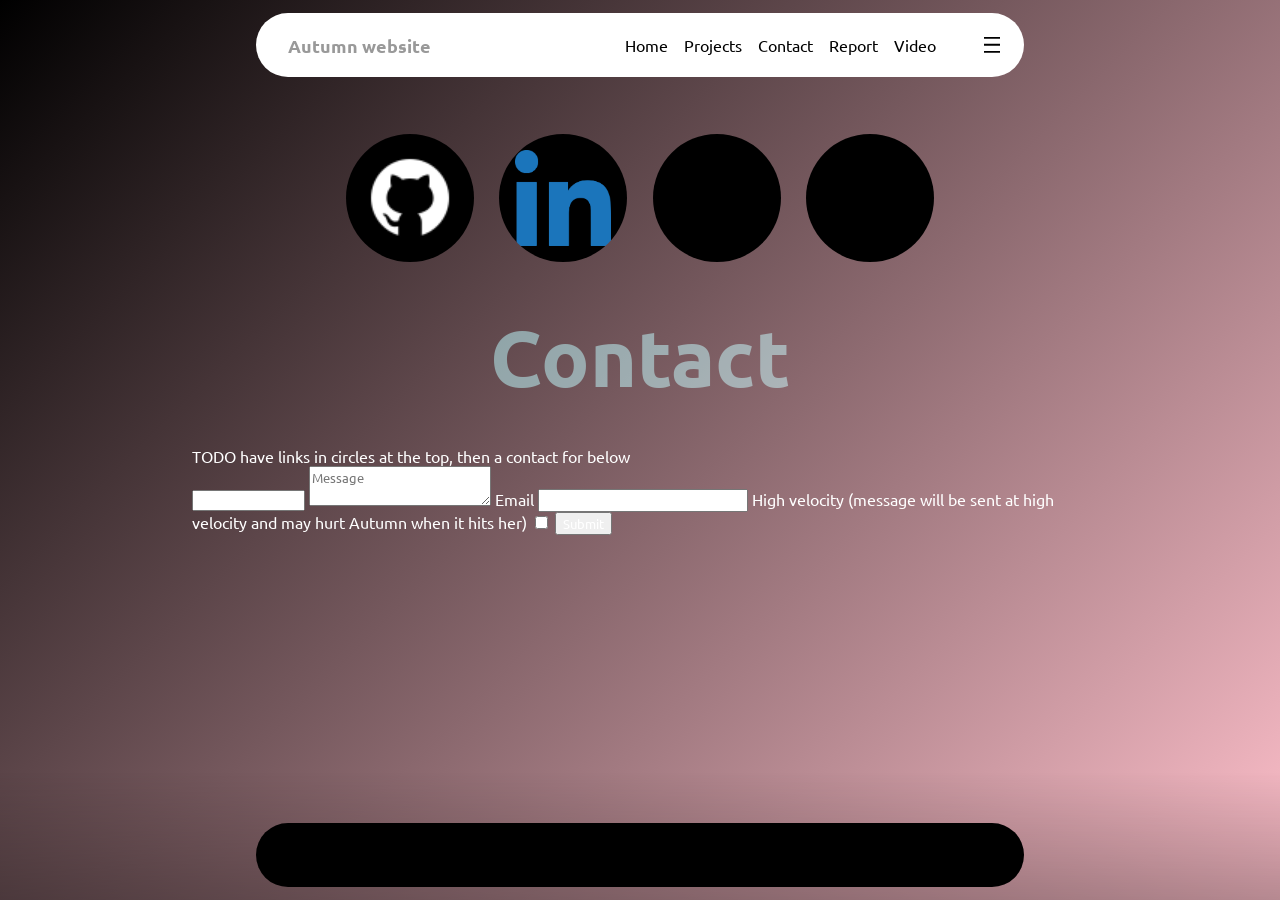
==== contact.html @ 9b281c6c "Add link bubbles" ====
<!DOCTYPE html>
<html lang="en">
<head>
    <link rel="stylesheet" href="style.css">
    <link rel="icon" href="resources/favicon.png" type="image/x-icon">
    <script src="script.js"></script>
    <meta charset="UTF-8">
    <meta name="viewport" content="width=device-width, initial-scale=1.0">
    <title>Document</title>
</head>

<body>
    <div class="background pastel-background-animated"></div>
    <header id="heading-root">
        <div class="no-js-warning">
            This site uses javascript to allow reuse of header and footer elements, please either enable it, or view the site through a live server.
        </div>
    </header>

    <main>
        <div class="links-grid">
            <a title="Github"   class="github"   href="https://github.com/YourUnravelling"></a>
            <a title="LinkedIn" class="linkedin" ></a>
            <a title="Email"    class="email"    ></a>
            <a title="Matrix"   class="matrix"   ></a>
        </div>
        <h1>Contact</h1>
        TODO have links in circles at the top, then a contact for below
        
        <div class="panel">
            <form action="mailto:conneljmh@hotmail.com" method="get">
                <select name="communicationType" id="communicationType">
                    <option value="1">Praise</option>
                    <option value="1">Complaint</option>
                    <option value="2">Sexual advance</option>
                </select>
                <textarea name="message" placeholder="Message"></textarea>

                <label for="email">Email</label>
                <input name="email" id="email" type="email" required>

                <label for="high-velocity">High velocity (message will be sent at high velocity and may hurt Autumn when it hits her)</label>
                <input type="checkbox" id="high-velocity"> 
                <input type="button" value="Submit">
            </form>
        </div>

    </main>
    <footer id="footer-root">
        <div class="footer-bar"></div>
        <div class="footer-bg"></div>
    </footer>
</body>
</html>
---- style.css ----
@import url('https://fonts.googleapis.com/css2?family=Fira+Sans:ital,wght@0,100;0,200;0,300;0,400;0,500;0,600;0,700;0,800;0,900;1,100;1,200;1,300;1,400;1,500;1,600;1,700;1,800;1,900&family=Ubuntu+Mono:ital,wght@0,400;0,700;1,400;1,700&family=Ubuntu:ital,wght@0,300;0,400;0,500;0,700;1,300;1,400;1,500;1,700&display=swap');
* {
    color: rgb(255, 255, 255);
    font-family: "Ubuntu", sans-serif;
}

*::selection {
    background-color: rgb(82, 255, 255);
}

.color-black {
    color: black !important;
}

.no-js-warning {
    justify-content: center;
    padding-top: 0.5rem;
    min-height: 3.5rem !important;
    color: #000000;
    animation: noJsFadeIn 2s 1;
}
@keyframes noJsFadeIn { 
    0% {
        color: hsla(0, 0%, 0%, 0);
    }
    50% {
        color: hsla(0, 0%, 0%, 0);
    }
    100%{
        color: hsl(0, 0%, 0%);
    }
}

.background {
    position: fixed;
    z-index: -1;
    width: 100vw;
    height: 100vh;

}

.pastel-background {
    background:
        linear-gradient( 0deg,
            rgba(255, 0, 0, 0.5), 
            rgba(255, 255, 0, 0.5),
            transparent
            ),
        linear-gradient( 120deg,
            rgba(0, 255, 0, 0.5), 
            rgba(0, 255, 255, 0.5), 
            transparent
        ),
        linear-gradient(240deg, 
            rgb(0, 0, 255, 0.5), 
            rgb(255, 0, 255, 0.5),
            transparent
            )
        ;
}

@keyframes PinkAnim { 
    0% {
        --p-c1: hsla(253, 100%, 70%, 0.7);
        --p-c2: hsla(187, 100%, 70%, 0.7);
    }
    25%{
        --p-c1: hsla(187, 100%, 70%, 0.7);
        --p-c2: hsla(263, 100%, 70%, 0.7);
    }
    50%{
        --p-c1: hsla(263, 100%, 70%, 0.7);
        --p-c2: hsla(327, 100%, 70%, 0.7);
    }
    75%{
        --p-c1: hsla(327, 100%, 70%, 0.7);
        --p-c2: hsla(253, 100%, 70%, 0.7);
    }
    100% {
        --p-c1: hsla(253, 100%, 70%, 0.7);
        --p-c2: hsla(187, 100%, 70%, 0.7);
    }
}

@property --p-c1{
  syntax: '<color>';
  inherits: false;
  initial-value: rgb(0, 0, 0);
}
@property --p-c2{
  syntax: '<color>';
  inherits: false;
  initial-value: pink;
}

.pastel-background-animated {
    background:
        linear-gradient( 135deg,
            var(--p-c1),
            var(--p-c2)
        ),
        linear-gradient( 200deg,
            var(--p-c1),
            var(--p-c2)
        );
        animation: PinkAnim 10s infinite;
}

body {
    min-height: 100vh;
    margin: 0;
    background: pink;
    display: grid;
    grid-template-columns: 15% 70% 15%;
    grid-template-rows: 5.6rem 1fr 5.6rem;
    grid-template-areas: 
        " navigation navigation navigation "
        " . content . "
        " footer footer footer ";
    transition: grid-template-columns 0.2s ease-out;
}

header {
    text-align: center;
    grid-area: navigation;
}

/*TODO Make the header bar follow the screen, with a shadow when its not at the top*/
.header-bar, .no-js-warning {
    position: fixed;
    min-width: 60%;
    z-index: 2;
    overflow: hidden;
    align-items: stretch;
    background-color: white;
}

.scroll-shadow, .header-bar.open {
    box-shadow: 0px 5px 10px rgba(0, 0, 0, 0.349);
}

.header-bar, .footer-bar {
    transition: 
        min-height 0.3s ease-out, 
        min-width 0.2s ease-out, /*TODO Decide if this smooth reactiveness is good or not*/
        margin 0.2s ease-out,
        box-shadow 0.2s ease-out;
}

.header-bar, .footer-bar, .no-js-warning {
    border-radius: 2em;
    margin: 0.8rem 20%;
    min-width: 60%;
    min-height: 4rem;
    max-height: 4rem;
}

.footer-bar {
    background-color: #000000;
}

.header-bar {
    justify-content: flex-start;
    display: grid;
    grid-template-columns: auto 1fr auto auto;
    grid-template-rows: 4rem 2rem auto;
    grid-template-areas: 
        "autumn-icon . nav hamburger"
        ". . . ."
        ". . . ."
}

.header-bar > nav {
    grid-area: nav;
}

.header-bar.open {
    background-color: rgb(255, 255, 255);
    min-height: calc(100% - 1.6rem);
}

.header-bar > .spacer {
    display: none;
    height: 4px;
    background-color: #dadada;
    margin: calc(1rem - 2px) 0rem;
    grid-area: spacer;
}

.header-bar > .settings {
    display: none;
    min-width: 4px;
    min-height: 100%;
    background-color: #dadada;
    margin-left: 1rem;
    border-radius: 2rem 0;
    grid-area: settings;
}

.header-bar > .settings > a {
    margin-left: 0 !important;
    width: 4rem;
    height: 4rem;
    border-radius: 4rem;
}
.header-bar > .settings > a:hover {
    background-color: #9e9e9e;
}

.header-bar * {
    color: black;
}

.header-bar > * {
    display: flex;
    height: 4rem;
}


/*TODO: Make it so when hovered, the button backgrounds become semi-transparent, the text possibly animating with a flash of white like a streak along it idk*/
.header-bar a {
    height: 4rem;
    color: black;
    text-align: center;
    box-sizing: border-box;
    --tp: 1.4rem;
    padding: var(--tp) 0.5rem var(--tp) 0.5rem;
    font-size: medium;
    text-decoration: none;
    user-select: none;
    cursor: pointer;
    transition: background-color 0.5s;
}
.header-bar a:hover {
    background-color: rgb(211, 211, 211);
}

.circ .circ-left, .circ-right {
    min-width: 4rem;
    text-align: center;
    justify-content: center;
}

.header-bar .circ-left {
    border-radius: 0 4rem 4rem 0;
}
.header-bar.open .circ-left {
    border-radius: 0 4rem 4rem 4rem;
}


.header-bar .circ-right {
    border-radius: 4rem 0 0 4rem;
}
.header-bar.open .circ-right {
    border-radius: 4rem 0 4rem 4rem;
}



.right-aligned {
    margin-right: auto;
}

.autumn-icon {
    padding: 1.3rem 2rem !important;
    color:rgb(153, 153, 153) !important;
    font-weight: bold;
    font-size: large !important;
    transition: background-color 0.5s, color 0.5s !important;
    grid-area: autumn-icon;
}
.autumn-icon:hover {
    color: rgb(255, 98, 125) !important;
}

.mobile-nav-icon, .header-bar > .settings > a {
    margin-left: 1rem;
    width: 4rem;
    display: flex;
    align-items: center;
    justify-content: center;
}

.mobile-nav-icon:hover {
    background-color: #303030 !important;
    grid-area: hamburger;
}

.hamburger, .sun, .moon {
    align-self: center;
    width: 2rem;
    height: 2rem;
    background-color: black;

}

.hamburger {
    width: 1rem;
    height: 1rem;
    --w: 12%;
    clip-path: polygon(
        0%      0%   ,
        100%    0%   ,
        100%    var(--w),
        0%      var(--w),

        0%      calc(50% - calc(var(--w)) / 2),
        100%    calc(50% - calc(var(--w)) / 2),
        100%    calc(50% + calc(var(--w)) / 2),
        0%      calc(50% + calc(var(--w)) / 2),

        0%      calc(100% - var(--w)),
        100%    calc(100% - var(--w)),
        100%    100% ,
        0%      100% 
    );
}

.sun {
    clip-path: circle(30%);

}


footer {
    grid-area: footer;

    text-align: center;
    color: white;
}

.footer-bg {
    position: relative;
    --h: 8rem;
    bottom: var(--h);
    width: 100vw;
    height: var(--h);
    background: linear-gradient(
        #ffffff00, #00000049
    );
    z-index: -1;
}
/* TODO Make this position: fixed so it follows the vp when it goes below the page height*/


/* MAIN - ALL PAGES */

main {
    grid-area: content;
    margin-top: 0px;
    margin-bottom: 10rem;
    /*background-color: rgba(0, 0, 255, 0);*/
}

main > h1 {
    text-align: center;
    font-size: 5rem;
    margin: 1.5rem auto 2.5rem auto;
    mix-blend-mode: hard-light;
    color: #a5c0c1;
    pointer-events: none;
    user-select: none;
}

/* PROJECTS PAGE */

.projects-grid {
    display: grid;
    grid-template-columns: repeat(auto-fill, minmax(22rem, 1fr)); 
    grid-auto-rows: 18rem; /*Height of summaries*/ 
    gap: 10px;
    transition: all 200ms ease-out;
}

.project-summary *, 
.project-summary {
    cursor: pointer;
}

.project-summary {
    display: grid;
    grid-template-rows: 1fr 1fr;
    flex-basis: calc(calc(100% / 3) - (1rem * calc(3 - 1) / 3)); /*TODO What does this even do?*/
    height: 18rem;
    min-width: 16rem;
    background-color: var(--c);
    background-size: contain;
    border-radius: 1rem;
    box-shadow: 0px 5px 10px 1px rgba(0, 0, 0, 0.438);
    transition: all 200ms ease-out;
}
.project-summary:hover {
    box-shadow: 0px 10px 10px 1px rgba(0, 0, 0, 0.356);
    transform: translateY(-5px);
}
.project-summary:active {
    box-shadow: 0px 5px 10px 1px rgba(0, 0, 0, 0.774);
    transform: translateY(0px);
}
.project-summary:enabled {
    box-shadow: 0px 5px 10px 1px rgba(0, 0, 0, 0.774);
    transform: translateY(0px);
}

.project-summary > .bg {
    margin: 0.5rem;
    width: calc(100% - 1rem);
    height: 9rem;

}

.project-summary > .bg::before {
    display: block;
    content: "";
    position: inherit;
    border-radius: 1rem;
    width: auto;
    height: 100%;
    background-image: var(--i); /* fallback */
    mask-image: linear-gradient(to top, transparent, white);
    background-size: cover;
}

.project-summary > .bg > label {
    position: relative;
    color: inherit;
    font-size: 1.3rem;
    top: calc(0% - 1.1rem);
    left: 0.35rem;
}

.project-summary > .info {
    color: inherit;
    margin: 0.8rem;
}

.project-summary > .info > p {
    display: -webkit-box;
    -webkit-line-clamp: 4;
    line-clamp: 4;
    -webkit-box-orient: vertical;
    overflow: hidden;
    text-overflow: ellipsis;
    color: inherit;
    margin: 0px;
}

.project-summary > .bg > .language-icons {
    position: relative;
    --h: 30px;
    top: calc(0% - var(--h));
    margin: 10px;
    float: inline-end;
}

.project-summary > .bg > .language-icons > img {
    max-width: 30px;
    max-height: 30px;
}

/* REPORT PAGE */

.document {
    align-self: center;
    margin: 2rem auto 0 auto;
    padding: 2rem 5rem 5rem 5rem;
    max-width: 50rem;
    color: black;
    border: 2px black;
    background-color: white;
    box-shadow: 0px 15px 30px 1px rgba(0, 0, 0, 0.438);

}

.document * {
    color: black
}

.document code {
    display: grid;
    margin: 1rem;
    margin-top: 0rem; /* To fit the language indicator */
    color: #ff0000 !important;
    padding: 5px;
    border: 2px solid grey;
    border-left: 5px solid grey;
    transition: background-color 0.5s;
}
.document code:hover {
    background-color: rgb(230, 230, 230);
}

.document code span, .document code {
    white-space: pre-wrap;
    font-family: "Ubuntu mono", sans-serif;
    color: #303030;
}

.document .language {
    color: white;
    padding: 1px 0.9em 1px 0.9em;
    background-color: grey;
    display: inline-block;
    margin: 1rem 0 0 1rem;
    --p: 12px;
    clip-path: polygon(var(--p) 0,calc(100% - var(--p)) 0,100% 100%,0 100%);
}
/* https://css-shape.com/trapezoid/ */

.document > h1 {
    font-size: 4rem;
    text-align: center;
}

.document > h2 {
    font-size: 2rem;
}

.document > h3 {
    font-size: 1.75em;
}

.document > h4 {
    font-size: 1.5em;
}

/* CONTACT PAGE*/

.links-grid {
    display: flex;
    justify-content: center;
    flex-wrap: wrap;
    margin: 2rem 0px;
}

.links-grid > a {
    border-radius: 50%;
    background-color: black;
    min-width: 8rem;
    min-height: 8rem;
    margin: 0.8rem;
    background-image: var(--i);
    background-size: 6rem 6rem;
    background-repeat: no-repeat;
    background-position: 1rem;
}

.github    {--i: url("resources/socials/github.png")}
.linkedin  {--i: url("resources/socials/linkedin.png")}
.instagram {--i: url("resources/socials/tkinter.png")}
.email     {--i: url("resources/socials/email.png")}


/* @MEDIA CONTROLS */

@media screen and (max-width: 1150px) {
    .no-js-warning {
    font-size: 0.8rem;
    }
}

@media screen and (max-width: 1050px) {
    .header-bar, .footer-bar, .no-js-warning {
        margin: 0.8rem 10% ;
        min-width: 80%;
    }
}

@media screen and (max-width: 790px) {
    body {
    grid-template-columns: 0.8rem calc(100% - 1.6rem) 0.8rem;
    }
    .document {
        padding-left: 1rem;
        padding-right: 1rem;
    }
}

@media only screen and (max-width: 750px) {
    .header-bar {
        grid-template-areas: 
            "autumn-icon .   . hamburger"
            "spacer spacer spacer spacer"
            "nav         nav settings settings "
    }
    .header-bar > .spacer {
        display: flex !important;
    }
    .header-bar > .settings {
        display: flex !important;
    }
    .header-bar > nav {
        display: grid;
    }
    .header-bar > nav > a {
        border-radius: 0 2rem 2rem 0 ;
    }
}

@media only screen and (max-width: 550px) {
    .no-js-warning {
    font-size: 0.7rem;
    }
    .header-bar, .footer-bar, .no-js-warning {
        margin: 0.8rem;
        min-width: calc(100% - 1.6rem);
    }
    
}

@media only screen and (max-width: 320px) {
    .autumn-icon {
        padding-left: 1rem !important;
        padding-right: 1rem !important;
    }
    .mobile-nav-icon, .header-bar > .settings {
        margin-left: 0px;
    }
    
    
}
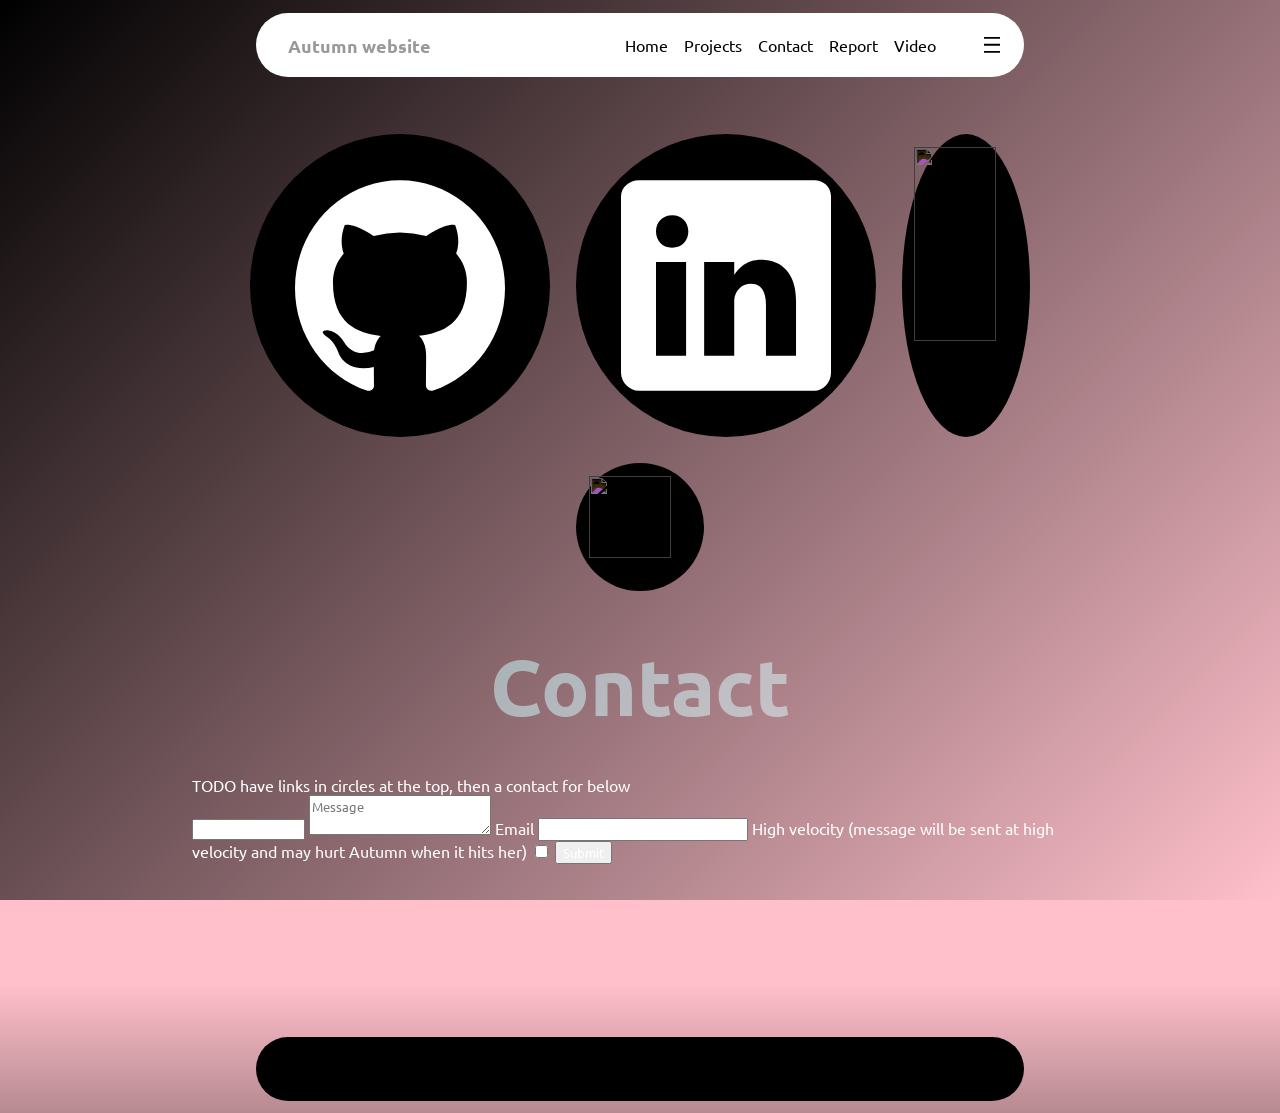
==== commit 1f50c3a4: "Updates the links slightly" ====
--- a/contact.html
+++ b/contact.html
@@ -19,10 +19,10 @@
 
     <main>
         <div class="links-grid">
-            <a title="Github"   class="github"   href="https://github.com/YourUnravelling"></a>
-            <a title="LinkedIn" class="linkedin" ></a>
-            <a title="Email"    class="email"    ></a>
-            <a title="Matrix"   class="matrix"   ></a>
+            <a title="Github"   class="github"   href="https://github.com/YourUnravelling"      ><img src="resources/socials/github.svg"></a>
+            <a title="LinkedIn" class="linkedin" href="https://github.com/YourUnravelling"      ><img src="resources/socials/linkedin.svg"></a>
+            <a title="Email"    class="email"    href="mailto:conneljmh@hotmail.com"            ><img src="resources/socials/email.svg"></a>
+            <a title="Matrix"   class="matrix"   href="mailto:conneljmh@hotmail.com"            ><img src="resources/socials/email.svg"></a>
         </div>
         <h1>Contact</h1>
         TODO have links in circles at the top, then a contact for below
--- a/style.css
+++ b/style.css
@@ -536,7 +536,7 @@
 
 .links-grid > a {
     border-radius: 50%;
-    background-color: black;
+    background-color: rgb(0, 0, 0);
     min-width: 8rem;
     min-height: 8rem;
     margin: 0.8rem;
@@ -544,12 +544,23 @@
     background-size: 6rem 6rem;
     background-repeat: no-repeat;
     background-position: 1rem;
-}
-
-.github    {--i: url("resources/socials/github.png")}
-.linkedin  {--i: url("resources/socials/linkedin.png")}
-.instagram {--i: url("resources/socials/tkinter.png")}
-.email     {--i: url("resources/socials/email.png")}
+    transition: border-width 0.2s, box-shadow 0.2s;
+    border: 0px solid white;
+    box-sizing: border-box;
+
+
+}
+.links-grid > a:hover {
+    border: 10px solid white;
+    box-shadow: 0px 5px 5px rgba(0, 0, 0, 0.397);
+}
+
+.links-grid > a > img {
+    filter: invert();
+    width: 80%;
+    height: 80%;
+    margin: 10%;
+}
 
 
 /* @MEDIA CONTROLS */
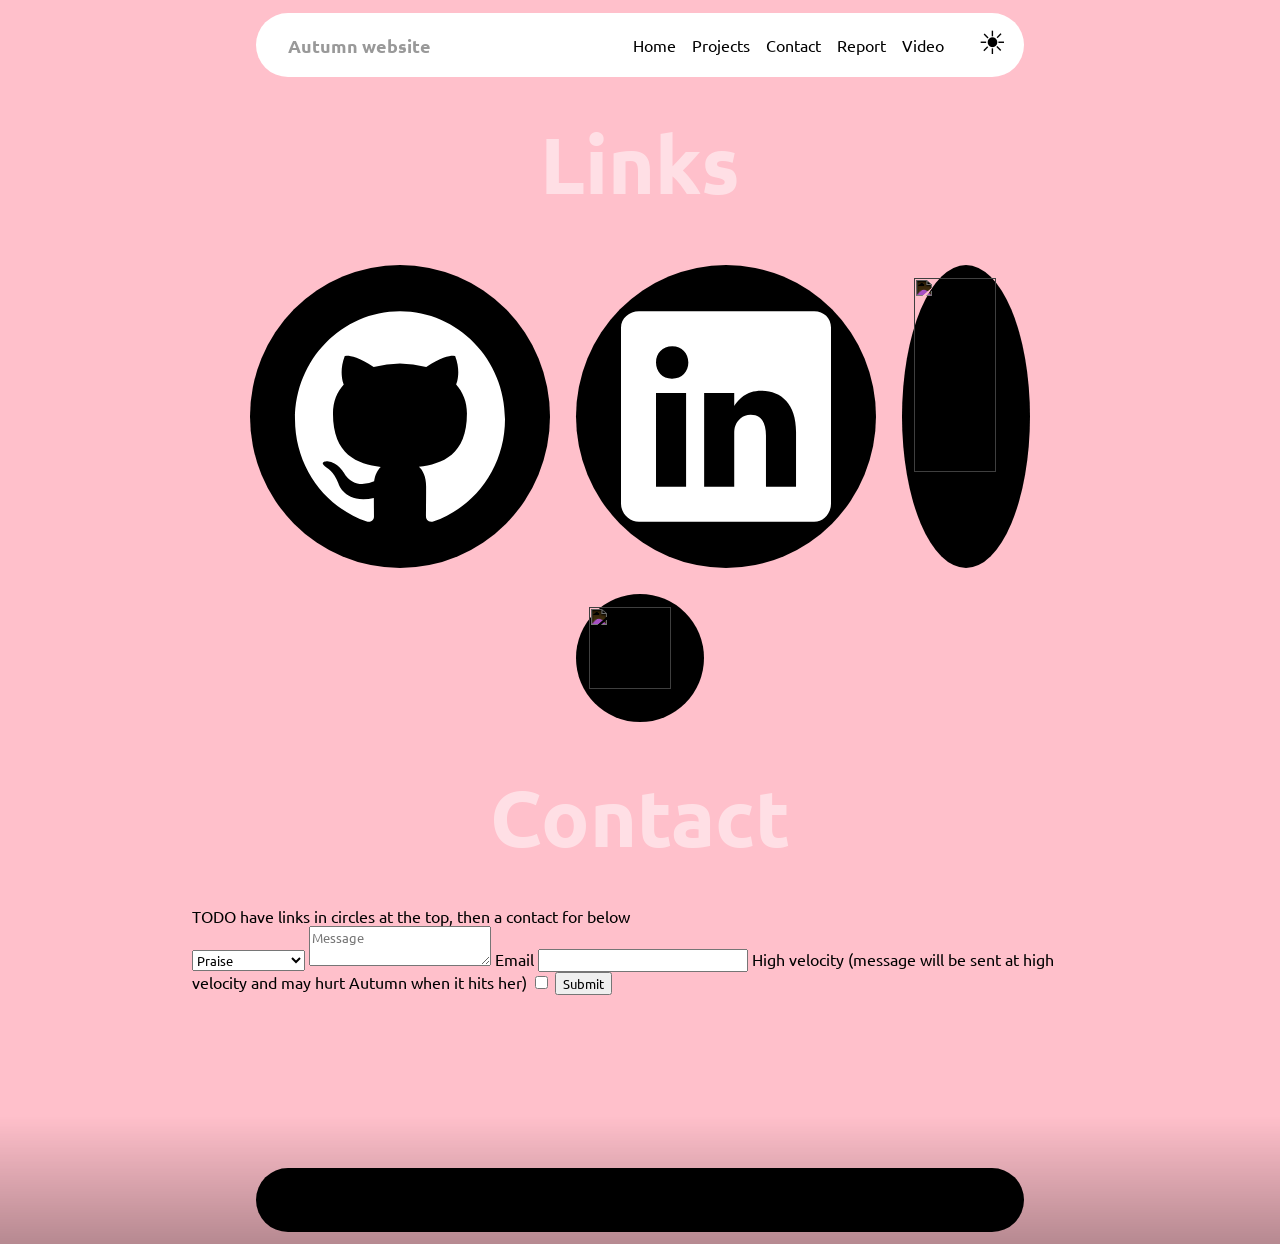
==== commit 61a25b9b: "Improved link circles" ====
--- a/contact.html
+++ b/contact.html
@@ -18,9 +18,10 @@
     </header>
 
     <main>
+        <h1>Links</h1>
         <div class="links-grid">
-            <a title="Github"   class="github"   href="https://github.com/YourUnravelling"      ><img src="resources/socials/github.svg"></a>
-            <a title="LinkedIn" class="linkedin" href="https://github.com/YourUnravelling"      ><img src="resources/socials/linkedin.svg"></a>
+            <a title="Github"   class="github"   href="https://github.com/YourUnravelling"      ><img src="resources/socials/github.svg" alt="Github Logo"></a>
+            <a title="LinkedIn" class="linkedin" href="https://github.com/YourUnravelling"      ><img src="resources/socials/linkedin.svg" alt="Linkedin Logo"></a>
             <a title="Email"    class="email"    href="mailto:conneljmh@hotmail.com"            ><img src="resources/socials/email.svg"></a>
             <a title="Matrix"   class="matrix"   href="mailto:conneljmh@hotmail.com"            ><img src="resources/socials/email.svg"></a>
         </div>
--- a/style.css
+++ b/style.css
@@ -1,11 +1,18 @@
 @import url('https://fonts.googleapis.com/css2?family=Fira+Sans:ital,wght@0,100;0,200;0,300;0,400;0,500;0,600;0,700;0,800;0,900;1,100;1,200;1,300;1,400;1,500;1,600;1,700;1,800;1,900&family=Ubuntu+Mono:ital,wght@0,400;0,700;1,400;1,700&family=Ubuntu:ital,wght@0,300;0,400;0,500;0,700;1,300;1,400;1,500;1,700&display=swap');
+
+/* No root, colour vars are stored in body so a class can be applied with js and carried accross pages*/
+
 * {
-    color: rgb(255, 255, 255);
+    color: var(--text-colour);
     font-family: "Ubuntu", sans-serif;
 }
 
 *::selection {
     background-color: rgb(82, 255, 255);
+}
+
+:root {
+    --shadow-big: rgba(0, 0, 0, 0.438) 0px 15px 30px
 }
 
 .color-black {
@@ -16,7 +23,7 @@
     justify-content: center;
     padding-top: 0.5rem;
     min-height: 3.5rem !important;
-    color: #000000;
+    color: var(--text-colour);
     animation: noJsFadeIn 2s 1;
 }
 @keyframes noJsFadeIn { 
@@ -27,7 +34,7 @@
         color: hsla(0, 0%, 0%, 0);
     }
     100%{
-        color: hsl(0, 0%, 0%);
+        color: var(--text-colour);
     }
 }
 
@@ -94,7 +101,7 @@
 }
 
 .pastel-background-animated {
-    background:
+    background: linear-gradient(0deg, var(--bg-mask)),
         linear-gradient( 135deg,
             var(--p-c1),
             var(--p-c2)
@@ -102,7 +109,9 @@
         linear-gradient( 200deg,
             var(--p-c1),
             var(--p-c2)
-        );
+        )
+        
+        ;
         animation: PinkAnim 10s infinite;
 }
 
@@ -118,6 +127,30 @@
         " . content . "
         " footer footer footer ";
     transition: grid-template-columns 0.2s ease-out;
+
+    --white:         #fff;
+    --text-colour:   black;
+    --code-colour:   #808080;
+    --code-text:     #303030;
+    --code-hilight:  #e6e6e6;
+    --light-grey:    #dadada;
+    --darker-grey:   #9c9c9c;
+    --document-bg:   #fff;
+    --document-text: #000;
+    --bg-mask:       #00000000;
+}
+
+body.darkmode {
+    --white:         black;
+    --text-colour:   #ffffff;
+    --code-colour:   #b3b3b3;
+    --code-text:     #dadada;
+    --code-hilight:  #585858;
+    --light-grey:    #2b2b2b;
+    --darker-grey:   #707070;
+    --document-bg:   #222222;
+    --document-text: #fff;
+    --bg-mask:       #00000042;
 }
 
 header {
@@ -132,7 +165,7 @@
     z-index: 2;
     overflow: hidden;
     align-items: stretch;
-    background-color: white;
+    background-color: var(--white);
 }
 
 .scroll-shadow, .header-bar.open {
@@ -148,7 +181,7 @@
 }
 
 .header-bar, .footer-bar, .no-js-warning {
-    border-radius: 2em;
+    border-radius: 2rem;
     margin: 0.8rem 20%;
     min-width: 60%;
     min-height: 4rem;
@@ -156,7 +189,7 @@
 }
 
 .footer-bar {
-    background-color: #000000;
+    background-color: black;
 }
 
 .header-bar {
@@ -165,7 +198,7 @@
     grid-template-columns: auto 1fr auto auto;
     grid-template-rows: 4rem 2rem auto;
     grid-template-areas: 
-        "autumn-icon . nav hamburger"
+        "autumn-icon . nav darkmode"
         ". . . ."
         ". . . ."
 }
@@ -175,14 +208,14 @@
 }
 
 .header-bar.open {
-    background-color: rgb(255, 255, 255);
+    background-color: var(--white);
     min-height: calc(100% - 1.6rem);
 }
 
 .header-bar > .spacer {
     display: none;
     height: 4px;
-    background-color: #dadada;
+    background-color: var(--light-grey);
     margin: calc(1rem - 2px) 0rem;
     grid-area: spacer;
 }
@@ -191,7 +224,7 @@
     display: none;
     min-width: 4px;
     min-height: 100%;
-    background-color: #dadada;
+    background-color: var(--light-grey);
     margin-left: 1rem;
     border-radius: 2rem 0;
     grid-area: settings;
@@ -204,7 +237,7 @@
     border-radius: 4rem;
 }
 .header-bar > .settings > a:hover {
-    background-color: #9e9e9e;
+    background-color: var(--darker-grey);
 }
 
 .header-bar * {
@@ -220,7 +253,7 @@
 /*TODO: Make it so when hovered, the button backgrounds become semi-transparent, the text possibly animating with a flash of white like a streak along it idk*/
 .header-bar a {
     height: 4rem;
-    color: black;
+    color: var(--text-colour);
     text-align: center;
     box-sizing: border-box;
     --tp: 1.4rem;
@@ -232,7 +265,7 @@
     transition: background-color 0.5s;
 }
 .header-bar a:hover {
-    background-color: rgb(211, 211, 211);
+    background-color: var(--light-grey);
 }
 
 .circ .circ-left, .circ-right {
@@ -274,24 +307,37 @@
     color: rgb(255, 98, 125) !important;
 }
 
-.mobile-nav-icon, .header-bar > .settings > a {
-    margin-left: 1rem;
+.mobile-nav-icon, .desktop-darkmode-icon, .header-bar > .settings > a {
+    margin-left: 0.5rem;
     width: 4rem;
     display: flex;
     align-items: center;
     justify-content: center;
 }
-
-.mobile-nav-icon:hover {
+.mobile-nav-icon:hover, .desktop-darkmode-icon:hover {
     background-color: #303030 !important;
+}
+
+.desktop-darkmode-icon, .header-bar > .settings > a {
+    padding-top: 1.1rem !important;
+    font-size: 2rem !important;
+}
+
+.mobile-nav-icon {
     grid-area: hamburger;
-}
+    display: none; /* Hide when in desktop mode*/
+}
+
+.desktop-darkmode-icon {
+    grid-area: darkmode;
+}
+
 
 .hamburger, .sun, .moon {
     align-self: center;
     width: 2rem;
     height: 2rem;
-    background-color: black;
+    background-color: var(--text-colour);
 
 }
 
@@ -376,6 +422,7 @@
 .project-summary *, 
 .project-summary {
     cursor: pointer;
+    color: white;
 }
 
 .project-summary {
@@ -466,41 +513,65 @@
     margin: 2rem auto 0 auto;
     padding: 2rem 5rem 5rem 5rem;
     max-width: 50rem;
-    color: black;
-    border: 2px black;
-    background-color: white;
-    box-shadow: 0px 15px 30px 1px rgba(0, 0, 0, 0.438);
+    color: var(--document-text);
+    border: 2px var(--text-colour); /* Didn't like the way it looked but kept the line here in case I change my mind*/
+    background-color: var(--document-bg);
+    /*box-shadow: 0px 15px 30px 1px rgba(0, 0, 0, 0.438);
+    box-shadow: var(--shadow-big);*/
+    box-shadow: var(--shadow-big)
 
 }
 
 .document * {
-    color: black
+    color: var(--document-text)
+}
+
+.document > .figures {
+    display: inline-flex;
+    width: 100%;
+    margin: 0px auto;
+    justify-content: center;
+}
+
+.document > .figures > figure{
+    display: grid;
+    width: fit-content;
+    flex: 1;
+}
+
+.document > .figures > figure > img {
+    margin: 0px auto auto auto;
+    width: min(40rem, 100%);
+}
+
+.document > .figures > figure > figcaption {
+    text-align: center;
+    margin-top: 0.8rem;
 }
 
 .document code {
     display: grid;
     margin: 1rem;
     margin-top: 0rem; /* To fit the language indicator */
-    color: #ff0000 !important;
     padding: 5px;
-    border: 2px solid grey;
-    border-left: 5px solid grey;
+    border: 2px solid var(--code-colour);
+    border-left: 5px solid var(--code-colour);
     transition: background-color 0.5s;
 }
 .document code:hover {
-    background-color: rgb(230, 230, 230);
+    background-color: var(--code-hilight);
 }
 
 .document code span, .document code {
     white-space: pre-wrap;
     font-family: "Ubuntu mono", sans-serif;
-    color: #303030;
+    color: var(--code-text);
 }
 
 .document .language {
-    color: white;
+    color: var(--document-bg);
     padding: 1px 0.9em 1px 0.9em;
-    background-color: grey;
+    background-color: var(--code-colour);
     display: inline-block;
     margin: 1rem 0 0 1rem;
     --p: 12px;
@@ -523,6 +594,33 @@
 
 .document > h4 {
     font-size: 1.5em;
+}
+
+/* VIDEO PAGE*/
+
+.less-margin-main {
+    margin-bottom: 3rem;
+}
+
+.iframe-container {
+    position: relative;
+    overflow: hidden;
+    background-color: var(--darker-grey);
+    padding-top: 56.25%; /*For 16:9, from W3Schools*/
+    box-shadow: var(--shadow-big);
+    border-radius: 2rem;
+}
+
+iframe {
+    position: absolute;
+    top: 0;
+    bottom: 0;
+    right: 0;
+    left: 0;
+    width: 100%;
+    height: 100%;
+    border: none;
+    justify-self: center;
 }
 
 /* CONTACT PAGE*/
@@ -560,6 +658,7 @@
     width: 80%;
     height: 80%;
     margin: 10%;
+    user-select: none;
 }
 
 
@@ -607,6 +706,13 @@
     .header-bar > nav > a {
         border-radius: 0 2rem 2rem 0 ;
     }
+    .desktop-darkmode-icon {
+        display: none;
+    }
+    .mobile-nav-icon {
+        display: grid;
+    }
+
 }
 
 @media only screen and (max-width: 550px) {
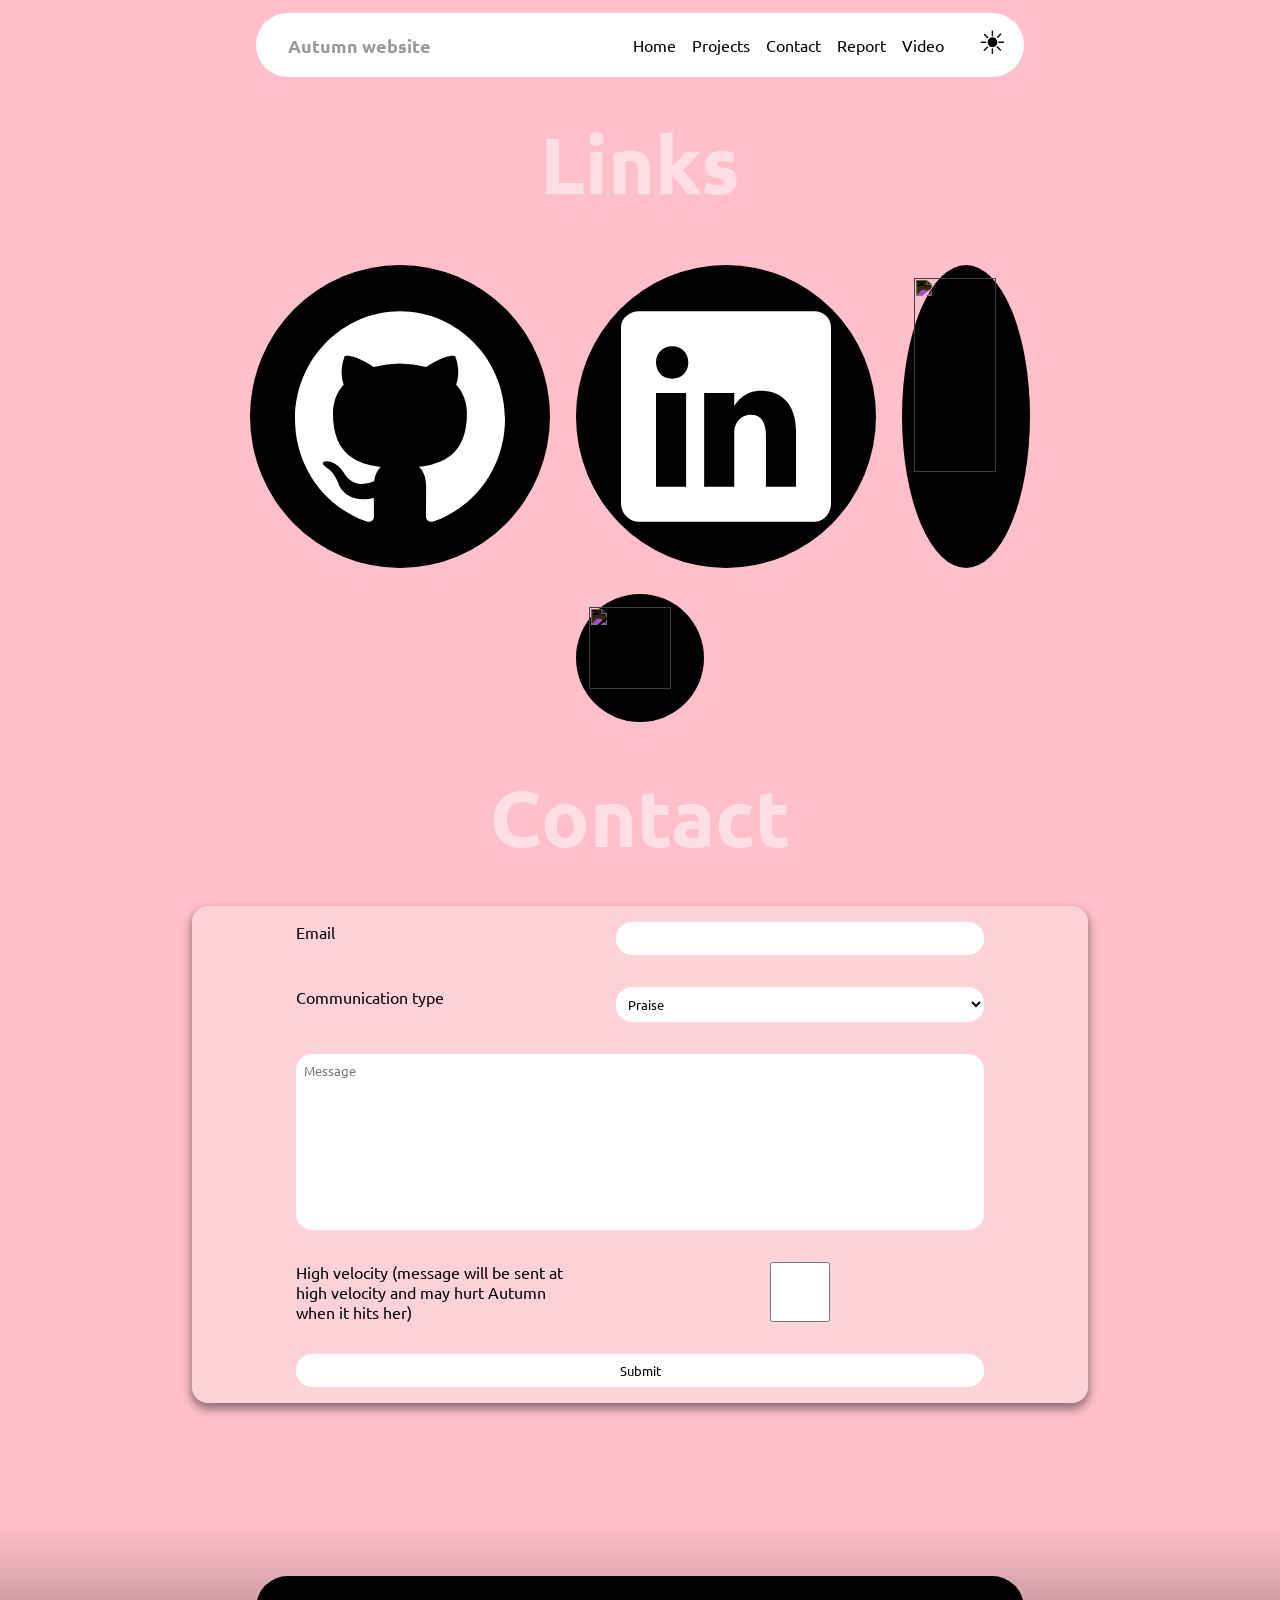
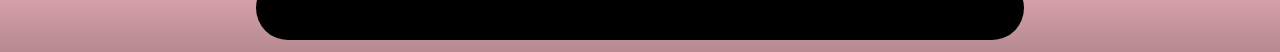
==== commit bba1c81b: "Added form styling" ====
--- a/contact.html
+++ b/contact.html
@@ -25,24 +25,26 @@
             <a title="Email"    class="email"    href="mailto:conneljmh@hotmail.com"            ><img src="resources/socials/email.svg"></a>
             <a title="Matrix"   class="matrix"   href="mailto:conneljmh@hotmail.com"            ><img src="resources/socials/email.svg"></a>
         </div>
-        <h1>Contact</h1>
-        TODO have links in circles at the top, then a contact for below
-        
+        <h1>Contact</h1>        
         <div class="panel">
-            <form action="mailto:conneljmh@hotmail.com" method="get">
-                <select name="communicationType" id="communicationType">
+            <form class="contact-grid" action="mailto:conneljmh@hotmail.com" method="get">
+
+                <label class="type-desc" for="communicationType">Communication type</label>
+                <select class="type" name="communicationType" id="communicationType">
                     <option value="1">Praise</option>
                     <option value="1">Complaint</option>
                     <option value="2">Sexual advance</option>
                 </select>
-                <textarea name="message" placeholder="Message"></textarea>
 
-                <label for="email">Email</label>
-                <input name="email" id="email" type="email" required>
+                <textarea class="message" name="message" placeholder="Message"></textarea>
 
-                <label for="high-velocity">High velocity (message will be sent at high velocity and may hurt Autumn when it hits her)</label>
-                <input type="checkbox" id="high-velocity"> 
-                <input type="button" value="Submit">
+                <label class="email-desc" for="email">Email</label>
+                <input class="email" name="email" id="email" type="email" required>
+
+                <label class="hivel-desc" for="high-velocity">High velocity (message will be sent at high velocity and may hurt Autumn when it hits her)</label>
+                <input class="hivel" type="checkbox" id="high-velocity"> 
+
+                <input class="submit" type="button" value="Submit">
             </form>
         </div>
 
--- a/style.css
+++ b/style.css
@@ -130,6 +130,7 @@
 
     --white:         #fff;
     --text-colour:   black;
+    --panel:         #ffffff48;
     --code-colour:   #808080;
     --code-text:     #303030;
     --code-hilight:  #e6e6e6;
@@ -143,6 +144,7 @@
 body.darkmode {
     --white:         black;
     --text-colour:   #ffffff;
+    --panel:         #36363648;
     --code-colour:   #b3b3b3;
     --code-text:     #dadada;
     --code-hilight:  #585858;
@@ -409,6 +411,15 @@
     user-select: none;
 }
 
+/* General classes for the main section in all pages*/
+
+.panel {
+    background-color: var(--panel);
+    border-radius: 1rem;
+    box-shadow: 0px 5px 10px 1px rgba(0, 0, 0, 0.438);
+}
+
+
 /* PROJECTS PAGE */
 
 .projects-grid {
@@ -661,6 +672,66 @@
     user-select: none;
 }
 
+form.contact-grid {
+    display: grid;
+    grid-template-areas: 
+        ". title      title   . "
+        ". email-desc email   . "
+        ". type-desc  type    . "
+        ". message    message . "
+        ". hivel-desc hivel   . "
+        ". submit     submit  . "
+    ;
+    grid-template-columns: auto 20rem 25rem auto;
+}
+
+form > * {
+    margin: 1rem;
+}
+form > .title         {grid-area: title}
+form > .email-desc    {grid-area: email-desc}
+form > .email         {grid-area: email}
+form > .type-desc     {grid-area: type-desc}
+form > .type          {grid-area: type}
+form > .hivel-desc    {grid-area: hivel-desc}
+form > .hivel         {grid-area: hivel}
+form > .message       {grid-area: message}
+form > .submit        {grid-area: submit}
+
+textarea, select, input {
+    border: none;
+}
+
+input,
+select,
+textarea,
+button {
+    outline: solid rgba(255, 255, 255, 0.308) 0px;
+    background-color: var(--white);
+    border-radius: 1rem;
+    padding: 0.5rem;
+    transition: outline-width 200ms, background-color 200ms;
+    
+}
+
+input:focus,
+select:focus,
+textarea:focus,
+button:focus {
+    outline: solid rgba(255, 255, 255, 0.349) 5px;
+}
+input:hover,
+select:hover,
+textarea:hover,
+button:hover {
+    background-color: var(--light-grey);
+}
+
+form > textarea {
+    resize: none;
+    height: 10rem;
+
+}
 
 /* @MEDIA CONTROLS */
 
@@ -668,6 +739,17 @@
     .no-js-warning {
     font-size: 0.8rem;
     }
+    form.contact-grid {
+        grid-template-areas: 
+            "title      title  "
+            "email-desc email  "
+            "type-desc  type   "
+            "message    message"
+            "hivel-desc hivel  "
+            "submit     submit ";
+        grid-template-columns: 1fr 1fr;
+    }
+
 }
 
 @media screen and (max-width: 1050px) {
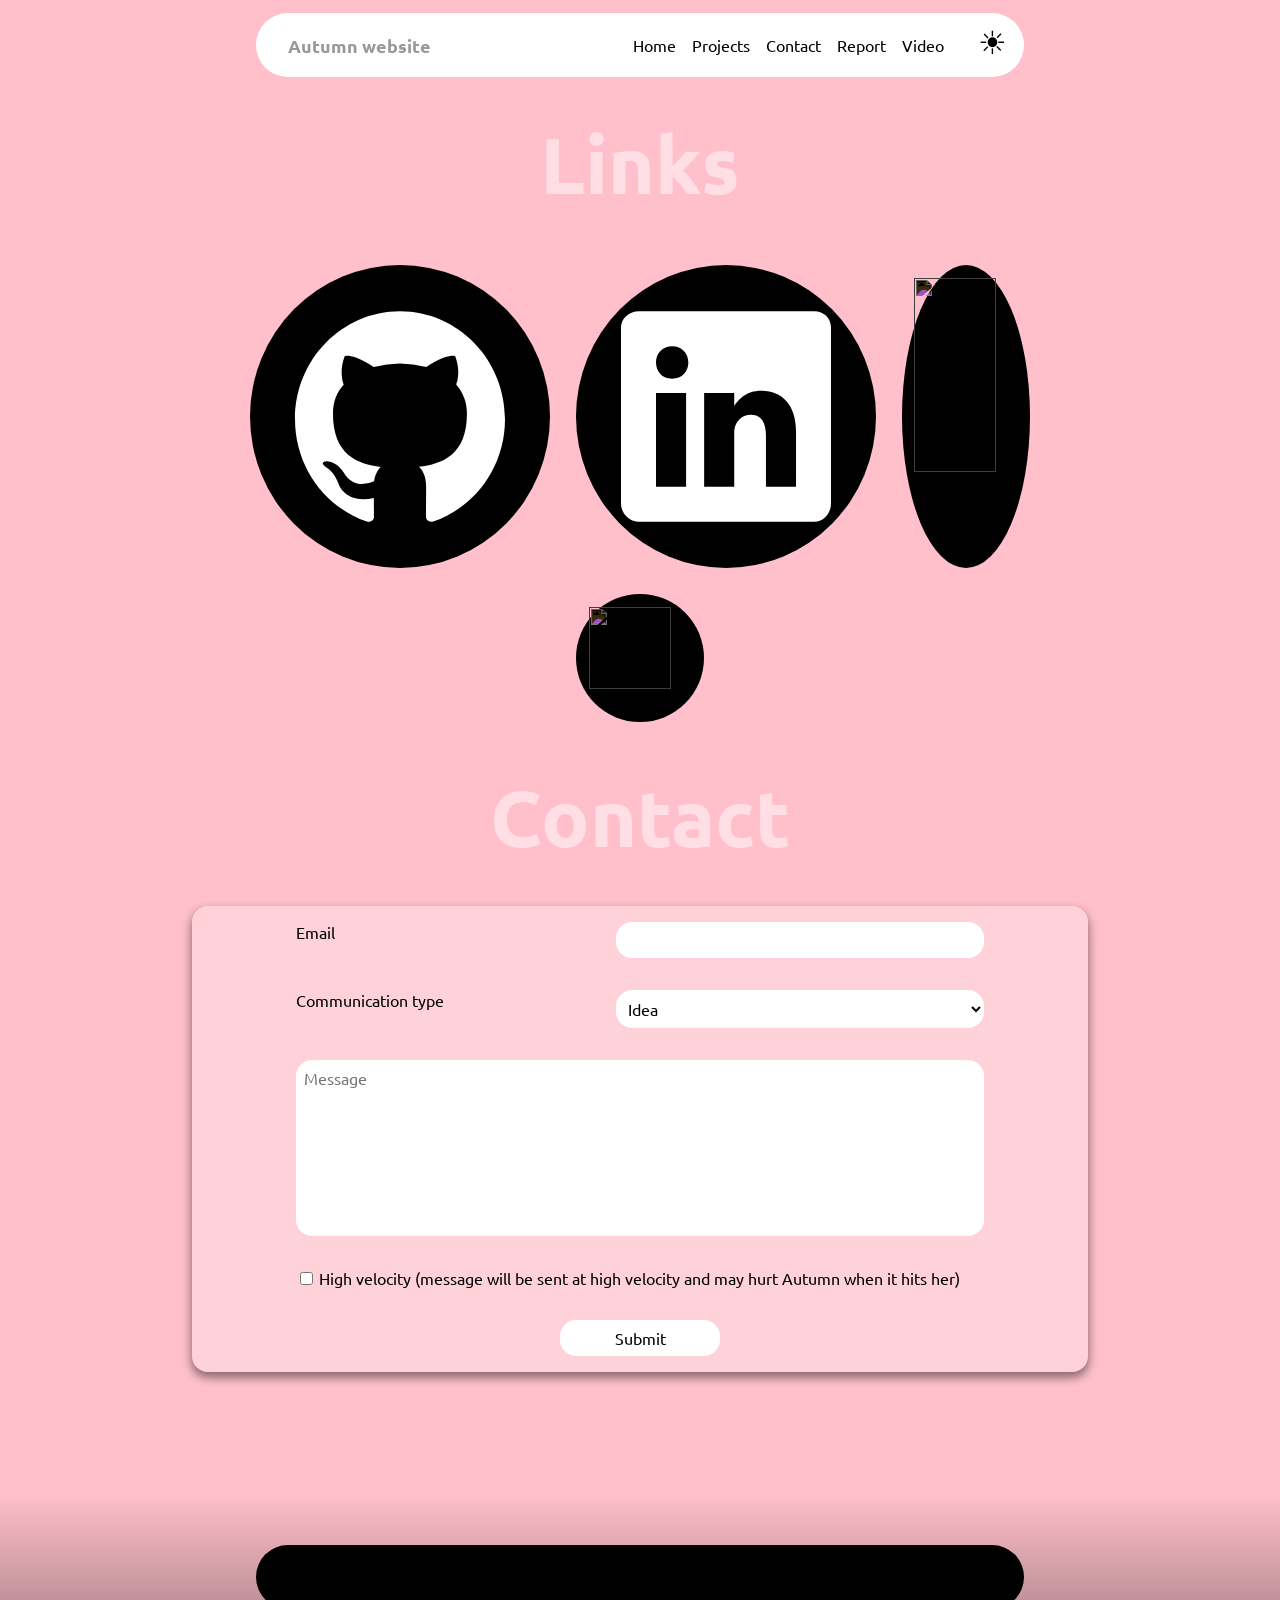
==== commit d949f4e7: "Updated contact form" ====
--- a/contact.html
+++ b/contact.html
@@ -31,9 +31,10 @@
 
                 <label class="type-desc" for="communicationType">Communication type</label>
                 <select class="type" name="communicationType" id="communicationType">
+                    <option value="0">Idea</option>
                     <option value="1">Praise</option>
-                    <option value="1">Complaint</option>
-                    <option value="2">Sexual advance</option>
+                    <option value="2">Complaint</option>
+                    <option value="3">Legal threat</option>
                 </select>
 
                 <textarea class="message" name="message" placeholder="Message"></textarea>
@@ -41,10 +42,16 @@
                 <label class="email-desc" for="email">Email</label>
                 <input class="email" name="email" id="email" type="email" required>
 
-                <label class="hivel-desc" for="high-velocity">High velocity (message will be sent at high velocity and may hurt Autumn when it hits her)</label>
-                <input class="hivel" type="checkbox" id="high-velocity"> 
+                <div class="hivel-cont">
+                    <div>
+                        <input class="hivel" type="checkbox" id="high-velocity"> 
+                    </div>
+                    <label class="hivel-desc" for="high-velocity">High velocity (message will be sent at high velocity and may hurt Autumn when it hits her)</label>
+                </div>
 
-                <input class="submit" type="button" value="Submit">
+                <div class="submit">
+                    <input  type="button" value="Submit">
+                </div>
             </form>
         </div>
 
--- a/style.css
+++ b/style.css
@@ -679,10 +679,14 @@
         ". email-desc email   . "
         ". type-desc  type    . "
         ". message    message . "
-        ". hivel-desc hivel   . "
+        ". hivel-cont hivel-cont . "
         ". submit     submit  . "
     ;
     grid-template-columns: auto 20rem 25rem auto;
+}
+
+form * {
+    font: inherit;
 }
 
 form > * {
@@ -693,10 +697,12 @@
 form > .email         {grid-area: email}
 form > .type-desc     {grid-area: type-desc}
 form > .type          {grid-area: type}
-form > .hivel-desc    {grid-area: hivel-desc}
-form > .hivel         {grid-area: hivel}
+form > div > .hivel-desc    {grid-area: hivel-desc; margin-left: 0.2rem;}
+form > .hivel-cont    {grid-area: hivel-cont; display: flex}
+form > .hivel-cont:first-child    {margin: 1rem;}
 form > .message       {grid-area: message}
-form > .submit        {grid-area: submit}
+form > .submit        {grid-area: submit; justify-self: center} 
+form > .submit > *    {min-width: 10rem;}
 
 textarea, select, input {
     border: none;
@@ -745,7 +751,7 @@
             "email-desc email  "
             "type-desc  type   "
             "message    message"
-            "hivel-desc hivel  "
+            "hivel-cont hivel-cont"
             "submit     submit ";
         grid-template-columns: 1fr 1fr;
     }
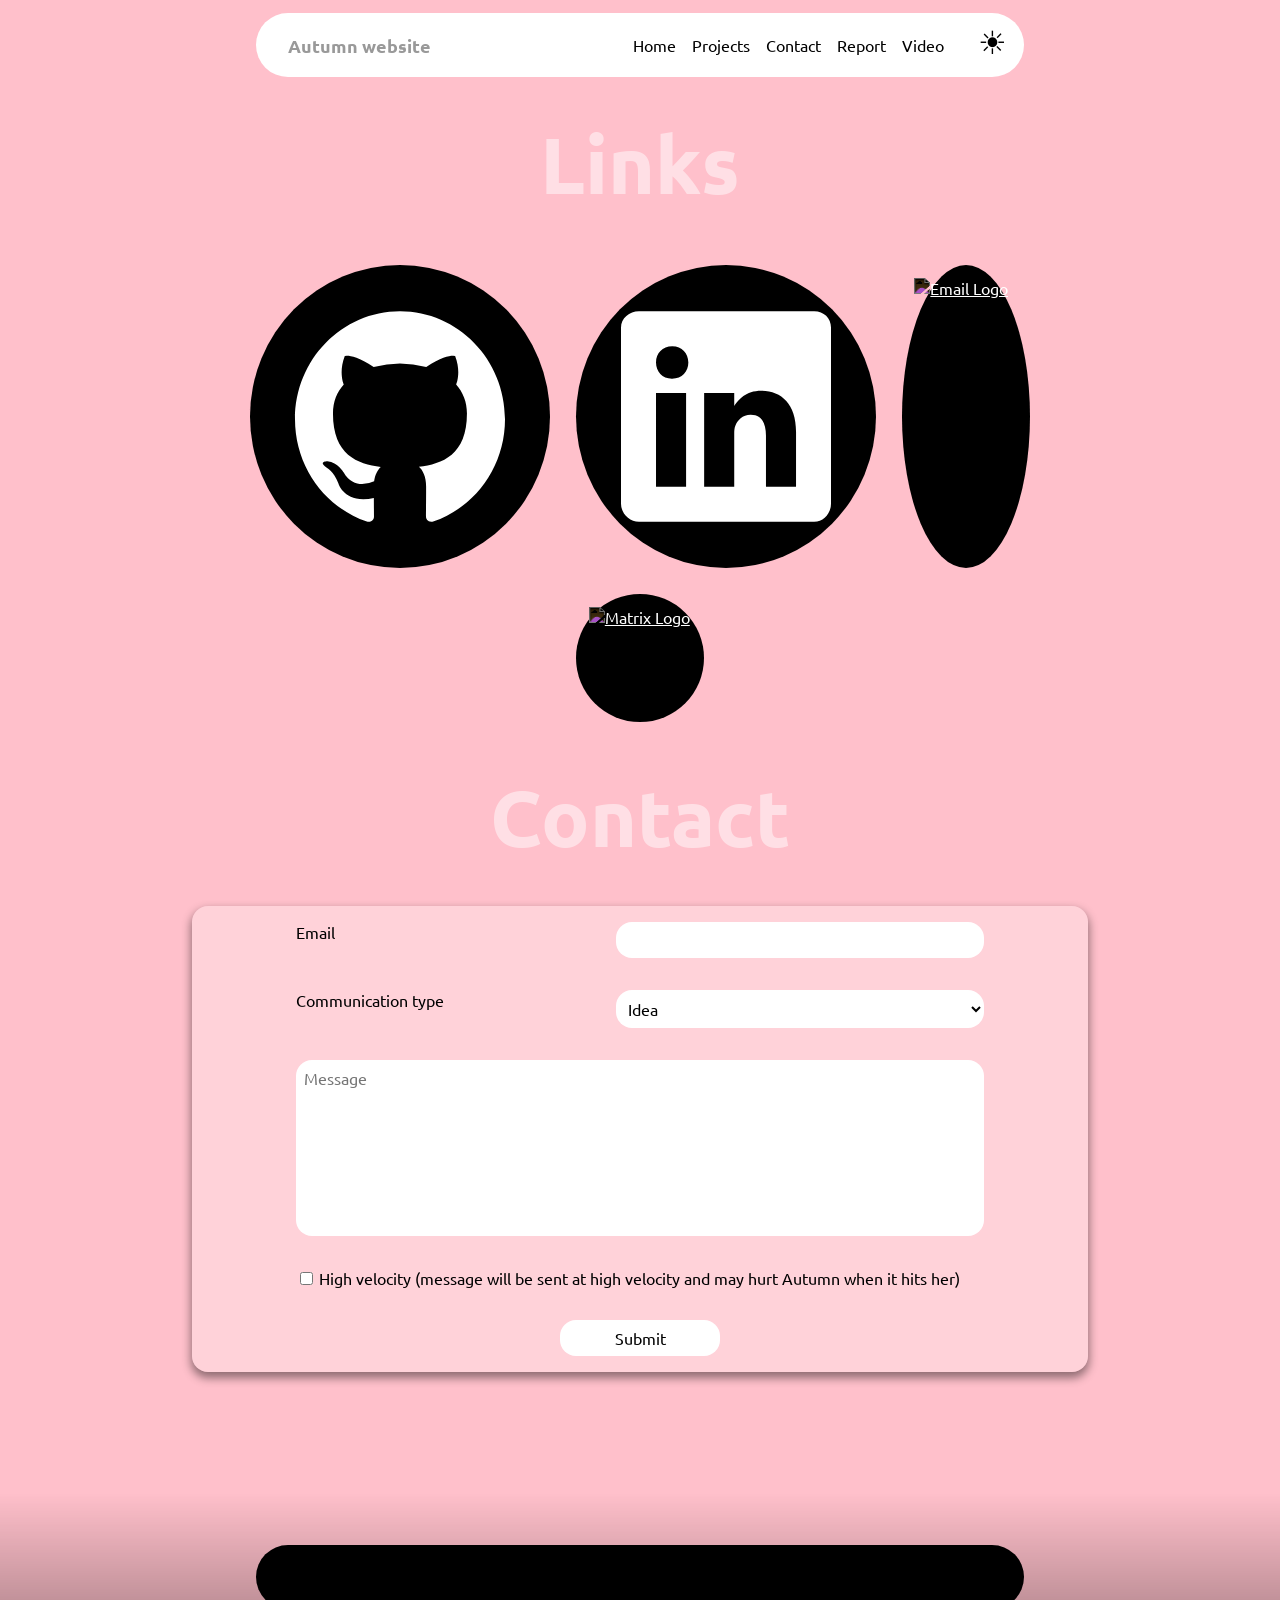
==== commit 677c93ec: "Rename video.html, check validation of most files" ====
--- a/contact.html
+++ b/contact.html
@@ -20,10 +20,10 @@
     <main>
         <h1>Links</h1>
         <div class="links-grid">
-            <a title="Github"   class="github"   href="https://github.com/YourUnravelling"      ><img src="resources/socials/github.svg" alt="Github Logo"></a>
+            <a title="Github"   class="github"   href="https://github.com/YourUnravelling"      ><img src="resources/socials/github.svg"   alt="Github Logo"></a>
             <a title="LinkedIn" class="linkedin" href="https://github.com/YourUnravelling"      ><img src="resources/socials/linkedin.svg" alt="Linkedin Logo"></a>
-            <a title="Email"    class="email"    href="mailto:conneljmh@hotmail.com"            ><img src="resources/socials/email.svg"></a>
-            <a title="Matrix"   class="matrix"   href="mailto:conneljmh@hotmail.com"            ><img src="resources/socials/email.svg"></a>
+            <a title="Email"    class="email"    href="mailto:conneljmh@hotmail.com"            ><img src="resources/socials/email.svg"    alt="Email Logo"></a>
+            <a title="Matrix"   class="matrix"   href="mailto:conneljmh@hotmail.com"            ><img src="resources/socials/email.svg"    alt="Matrix Logo"></a>
         </div>
         <h1>Contact</h1>        
         <div class="panel">
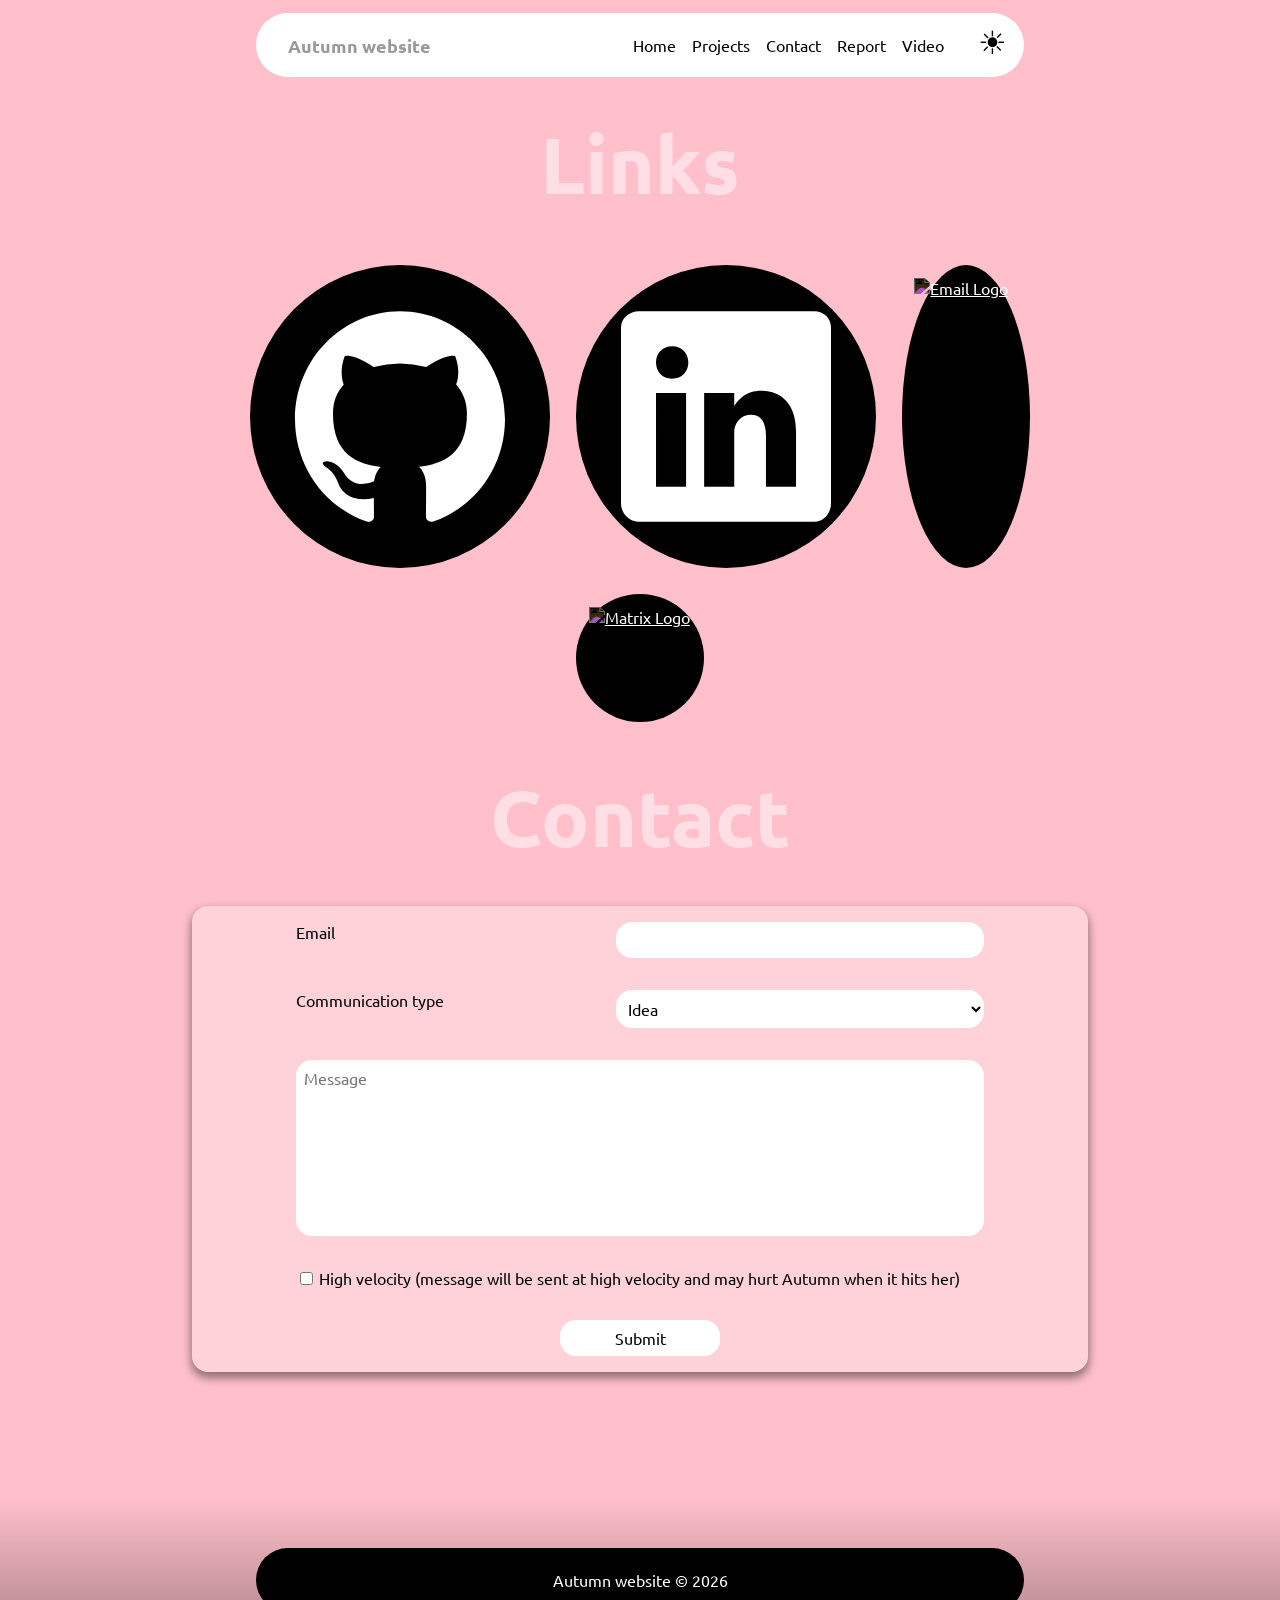
==== commit be34f331: "Fix contact form with js" ====
--- a/contact.html
+++ b/contact.html
@@ -20,14 +20,14 @@
     <main>
         <h1>Links</h1>
         <div class="links-grid">
-            <a title="Github"   class="github"   href="https://github.com/YourUnravelling"      ><img src="resources/socials/github.svg"   alt="Github Logo"></a>
-            <a title="LinkedIn" class="linkedin" href="https://github.com/YourUnravelling"      ><img src="resources/socials/linkedin.svg" alt="Linkedin Logo"></a>
-            <a title="Email"    class="email"    href="mailto:conneljmh@hotmail.com"            ><img src="resources/socials/email.svg"    alt="Email Logo"></a>
-            <a title="Matrix"   class="matrix"   href="mailto:conneljmh@hotmail.com"            ><img src="resources/socials/email.svg"    alt="Matrix Logo"></a>
+            <a title="Github"   class="github"   href="https://github.com/YourUnravelling"                          ><img src="resources/socials/github.svg"   alt="Github Logo"></a>
+            <a title="LinkedIn" class="linkedin" href="https://www.linkedin.com/in/autumn-hickinbotham-696a93394/"  ><img src="resources/socials/linkedin.svg" alt="Linkedin Logo"></a>
+            <a title="Email"    class="email"    href="mailto:conneljmh@hotmail.com"                                ><img src="resources/socials/email.svg"    alt="Email Logo"></a>
+            <a title="Matrix"   class="matrix"   href="mailto:conneljmh@hotmail.com"                                ><img src="resources/socials/email.svg"    alt="Matrix Logo"></a>
         </div>
         <h1>Contact</h1>        
         <div class="panel">
-            <form class="contact-grid" action="mailto:conneljmh@hotmail.com" method="get">
+            <form id="contact-form" class="contact-grid" action="mailto:conneljmh@hotmail.com" method="get" enctype="application/x-www-form-urlencoded">
 
                 <label class="type-desc" for="communicationType">Communication type</label>
                 <select class="type" name="communicationType" id="communicationType">
@@ -44,13 +44,13 @@
 
                 <div class="hivel-cont">
                     <div>
-                        <input class="hivel" type="checkbox" id="high-velocity"> 
+                        <input class="hivel" type="checkbox" id="high-velocity" name="high-velocity"> 
                     </div>
                     <label class="hivel-desc" for="high-velocity">High velocity (message will be sent at high velocity and may hurt Autumn when it hits her)</label>
                 </div>
-
+                
                 <div class="submit">
-                    <input  type="button" value="Submit">
+                    <input  type="submit" value="Submit">
                 </div>
             </form>
         </div>
--- a/style.css
+++ b/style.css
@@ -109,10 +109,8 @@
         linear-gradient( 200deg,
             var(--p-c1),
             var(--p-c2)
-        )
-        
-        ;
-        animation: PinkAnim 10s infinite;
+        );
+    animation: PinkAnim 10s infinite;
 }
 
 body {
@@ -160,7 +158,6 @@
     grid-area: navigation;
 }
 
-/*TODO Make the header bar follow the screen, with a shadow when its not at the top*/
 .header-bar, .no-js-warning {
     position: fixed;
     min-width: 60%;
@@ -192,6 +189,11 @@
 
 .footer-bar {
     background-color: black;
+}
+
+.footer-bar > * {
+    color: white;
+    padding: 1.4rem 20%;
 }
 
 .header-bar {
@@ -401,7 +403,7 @@
     /*background-color: rgba(0, 0, 255, 0);*/
 }
 
-main > h1 {
+main > h1, .vertical-big-heading {
     text-align: center;
     font-size: 5rem;
     margin: 1.5rem auto 2.5rem auto;
@@ -413,10 +415,13 @@
 
 /* General classes for the main section in all pages*/
 
-.panel {
+.panel, .pad-panel {
     background-color: var(--panel);
     border-radius: 1rem;
     box-shadow: 0px 5px 10px 1px rgba(0, 0, 0, 0.438);
+}
+.pad-panel {
+    padding: 1rem 2rem;
 }
 
 
@@ -436,7 +441,11 @@
     color: white;
 }
 
-.project-summary {
+.project-skeleton {
+    --c: #8f8f8f28;
+}
+
+.project-summary, .project-skeleton {
     display: grid;
     grid-template-rows: 1fr 1fr;
     flex-basis: calc(calc(100% / 3) - (1rem * calc(3 - 1) / 3)); /*TODO What does this even do?*/
@@ -496,7 +505,6 @@
 .project-summary > .info > p {
     display: -webkit-box;
     -webkit-line-clamp: 4;
-    line-clamp: 4;
     -webkit-box-orient: vertical;
     overflow: hidden;
     text-overflow: ellipsis;
@@ -739,6 +747,53 @@
 
 }
 
+/* MAIN PAGE*/
+
+.main-grid {
+    display: grid;
+    margin: 1rem 10rem;
+    grid-template-areas: "a h";
+    grid-template-columns: auto 10rem;
+}
+
+.vertical-big-heading {
+    grid-area: h;
+    writing-mode: vertical-lr;
+    min-height: 15rem;
+    font-size: 10rem;
+    margin-left: 1rem;
+}
+
+.main-widgets {
+    grid-area: a;
+}
+
+article > h2 {
+    margin-right: 10rem;
+    text-align: right;
+    font-size: 2rem;
+}
+
+.project-summary.home {
+    background-color: #00028daa;
+}
+.bg.home {
+
+}
+.before-sudo {
+    display: block;
+    content: "";
+    position: inherit;
+    border-radius: 1rem;
+    width: auto;
+    height: 100%;
+    background-image: var(--i);
+    mask-image: linear-gradient(to top, transparent, white);
+    background-size: cover;
+}
+
+
+
 /* @MEDIA CONTROLS */
 
 @media screen and (max-width: 1150px) {
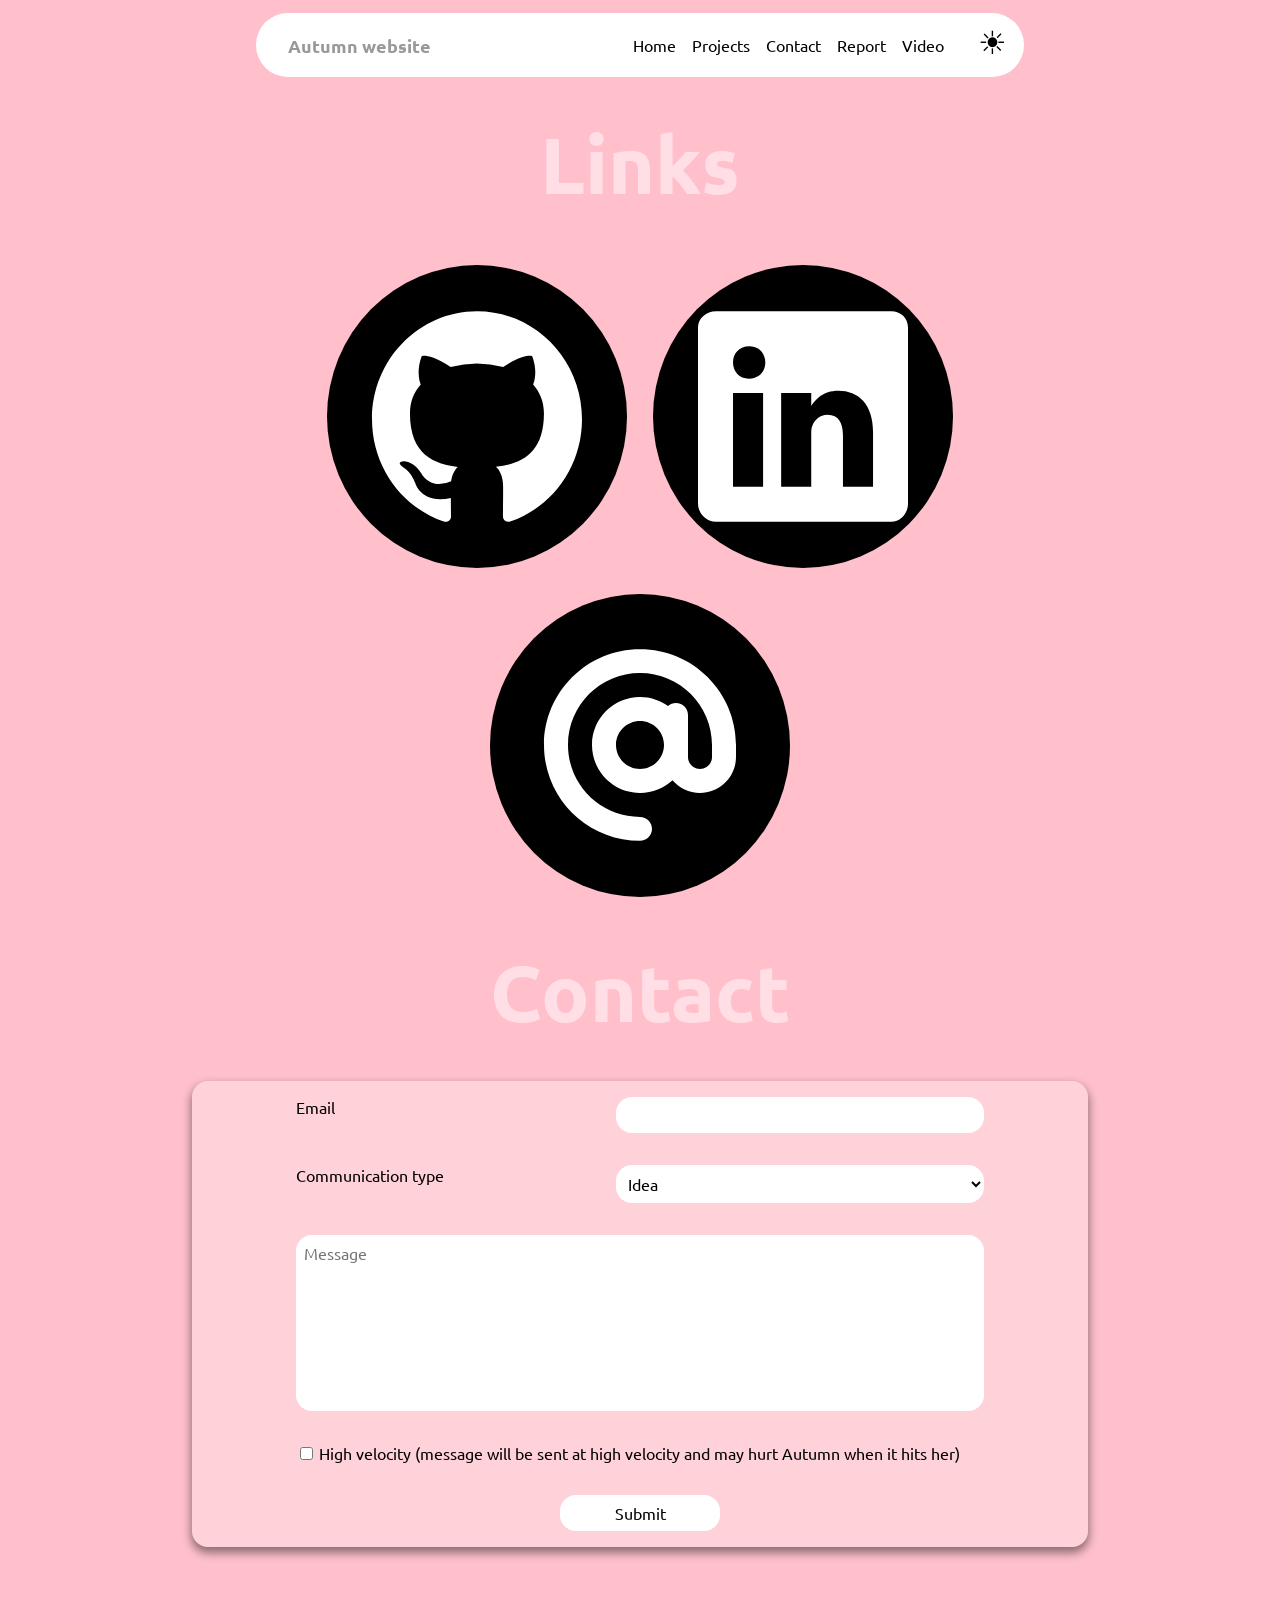
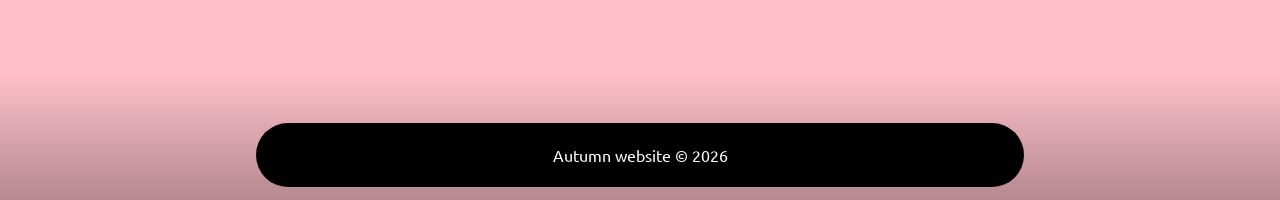
==== commit fd566d7e: "Add email to contact" ====
--- a/contact.html
+++ b/contact.html
@@ -23,7 +23,8 @@
             <a title="Github"   class="github"   href="https://github.com/YourUnravelling"                          ><img src="resources/socials/github.svg"   alt="Github Logo"></a>
             <a title="LinkedIn" class="linkedin" href="https://www.linkedin.com/in/autumn-hickinbotham-696a93394/"  ><img src="resources/socials/linkedin.svg" alt="Linkedin Logo"></a>
             <a title="Email"    class="email"    href="mailto:conneljmh@hotmail.com"                                ><img src="resources/socials/email.svg"    alt="Email Logo"></a>
-            <a title="Matrix"   class="matrix"   href="mailto:conneljmh@hotmail.com"                                ><img src="resources/socials/email.svg"    alt="Matrix Logo"></a>
+        <!--    <a title="Matrix"   class="matrix"   href="mailto:conneljmh@hotmail.com"                                ><img src="resources/socials/email.svg"    alt="Matrix Logo"></a>
+        -->
         </div>
         <h1>Contact</h1>        
         <div class="panel">
--- a/style.css
+++ b/style.css
@@ -424,6 +424,13 @@
     padding: 1rem 2rem;
 }
 
+.centered {
+    display: flex;
+    margin-left:  auto !important;
+    margin-right: auto !important;
+    justify-content: center;
+}
+
 
 /* PROJECTS PAGE */
 
@@ -587,6 +594,10 @@
     color: var(--code-text);
 }
 
+.document code.small span {
+    font-size: small;
+}
+
 .document .language {
     color: var(--document-bg);
     padding: 1px 0.9em 1px 0.9em;
@@ -598,6 +609,13 @@
 }
 /* https://css-shape.com/trapezoid/ */
 
+/*.document > h1,
+.document > h2,
+.document > h3,
+.document > h4 {
+    margin-left: 0rem;
+}*/
+
 .document > h1 {
     font-size: 4rem;
     text-align: center;
@@ -613,6 +631,15 @@
 
 .document > h4 {
     font-size: 1.5em;
+}
+
+.red {
+    color: #f00;
+    text-align: center;
+}
+
+.less-low-margin {
+    margin-bottom: 0;
 }
 
 /* VIDEO PAGE*/
@@ -774,6 +801,12 @@
     font-size: 2rem;
 }
 
+.main-pad {
+    user-select: text;
+    pointer-events: auto;
+    transition: font-size 0.2s ease-out;
+}
+
 .project-summary.home {
     background-color: #00028daa;
 }
@@ -792,6 +825,56 @@
     background-size: cover;
 }
 
+.pfp {
+    display: flex;
+    margin-top: 3rem;
+    clip-path: circle();
+    overflow: hidden;
+    max-width: 400px;
+    transition: all 0.2s ease-out; /*Broken*/
+}
+
+.skills-ticker {
+    margin: 2rem;
+    font-size: 2rem;
+    width: 20em;
+    overflow: hidden;
+    pointer-events: none;
+    user-select: none;
+    mask-image: linear-gradient(to left, transparent, white 10%, white 90%, transparent);
+}
+.skills-ticker > .scrollee {
+    display: flex;
+    position: relative;
+    left: 0px;
+    animation: langs-progress 10s linear infinite;
+}
+.skills-ticker > .scrollee > div {
+    display: flex;
+    mix-blend-mode: hard-light;
+    color: #a5c0c1;
+}
+
+.skills-ticker > .scrollee > div > div {
+    margin: 0 1em;
+}
+.skills-ticker > .scrollee > div > .gd {color: #0084ff}
+.skills-ticker > .scrollee > div > .js {color: #F0DB4F}
+.skills-ticker > .scrollee > div > .py {color: #FFD94A}
+.skills-ticker > .scrollee > div > .ht {color: #003cff}
+.skills-ticker > .scrollee > div > .cs {color: #003cff}
+.skills-ticker > .scrollee > div > .sq {color: #d6d6d6}
+.skills-ticker > .scrollee > div > .tk {color: #b2edff}
+
+
+@keyframes langs-progress {
+    0% {
+        left: 0px
+    }
+    100% {
+        left: -37.4em
+    }
+}
 
 
 /* @MEDIA CONTROLS */
@@ -858,6 +941,18 @@
 
 }
 
+@media only screen and (max-width: 580px) {
+    .pfp {max-width: 300px;}
+    .main-pad {font-size: 4rem}
+    .skills-ticker {width: 100%;}
+    
+}
+@media only screen and (max-width: 450px) {
+    .pfp {width: 300px;}
+    .main-pad {font-size: 3rem;}
+    
+}
+
 @media only screen and (max-width: 550px) {
     .no-js-warning {
     font-size: 0.7rem;
